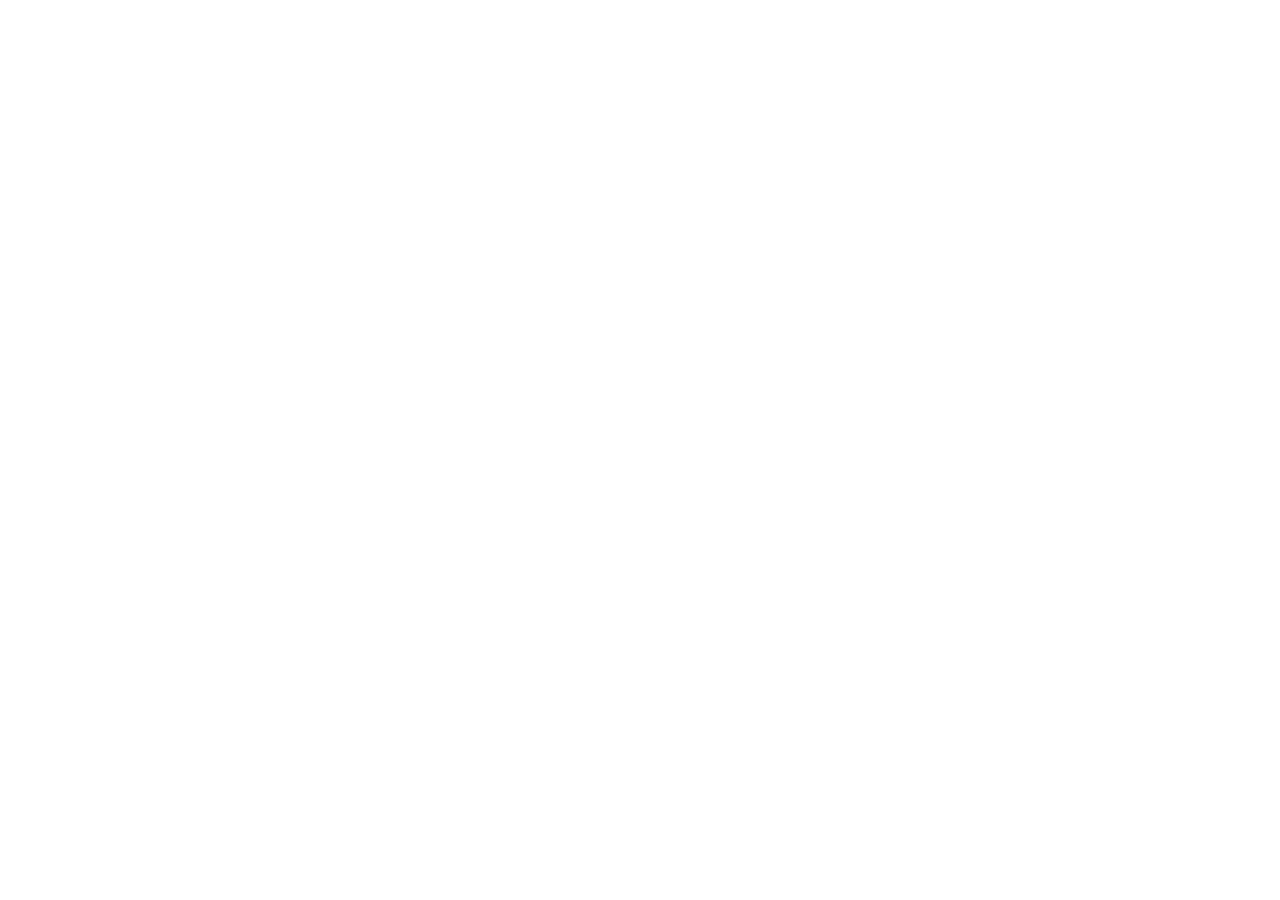
==== customers.html @ 44a77b28 "Add files via upload" ====
<!DOCTYPE html>
<html lang="id">
<head>
<meta charset="UTF-8"><meta name="viewport" content="width=device-width, initial-scale=1">
<title>Pelanggan · Ledgerine</title>
<link href="https://fonts.googleapis.com/css2?family=Inter:wght@400;500;600;700&display=swap" rel="stylesheet">
<link rel="stylesheet" href="css/app.css">
</head>
<body>
<script src="js/config.js"></script>
<script src="js/core.js"></script>
<script src="js/crud.js"></script>
<script>
crudPage({
  active:'customers.html', sheet:'Customers',
  title:'Pelanggan', subtitle:'Data pelanggan untuk auto-isi faktur & kwitansi',
  addLabel:'Tambah Pelanggan', editLabel:'Ubah Pelanggan', nameKey:'nama',
  createdMsg:'Pelanggan ditambahkan', savedMsg:'Pelanggan diperbarui',
  fields:[
    {key:'nama',label:'Nama',ph:'Nama pelanggan / perusahaan'},
    {key:'alamat',label:'Alamat',type:'textarea',ph:'Alamat lengkap'},
    {key:'telepon',label:'Telepon',ph:'08xx / 0435xx'},
    {key:'email',label:'Email',type:'email',ph:'nama@email.com'}
  ],
  columns:[
    {key:'nama',label:'Nama'},
    {key:'telepon',label:'Telepon'},
    {key:'email',label:'Email'},
    {label:'Alamat',render:r=>esc((r.alamat||'').slice(0,40))+((r.alamat||'').length>40?'…':'')}
  ],
  validate:(d)=>!d.nama?'Nama wajib diisi':null,
  beforeCreate:(d)=>{ d.createdAt=new Date().toISOString(); },
  sortBy:(a,b)=>String(a.nama).localeCompare(b.nama)
});
</script>
</body>
</html>
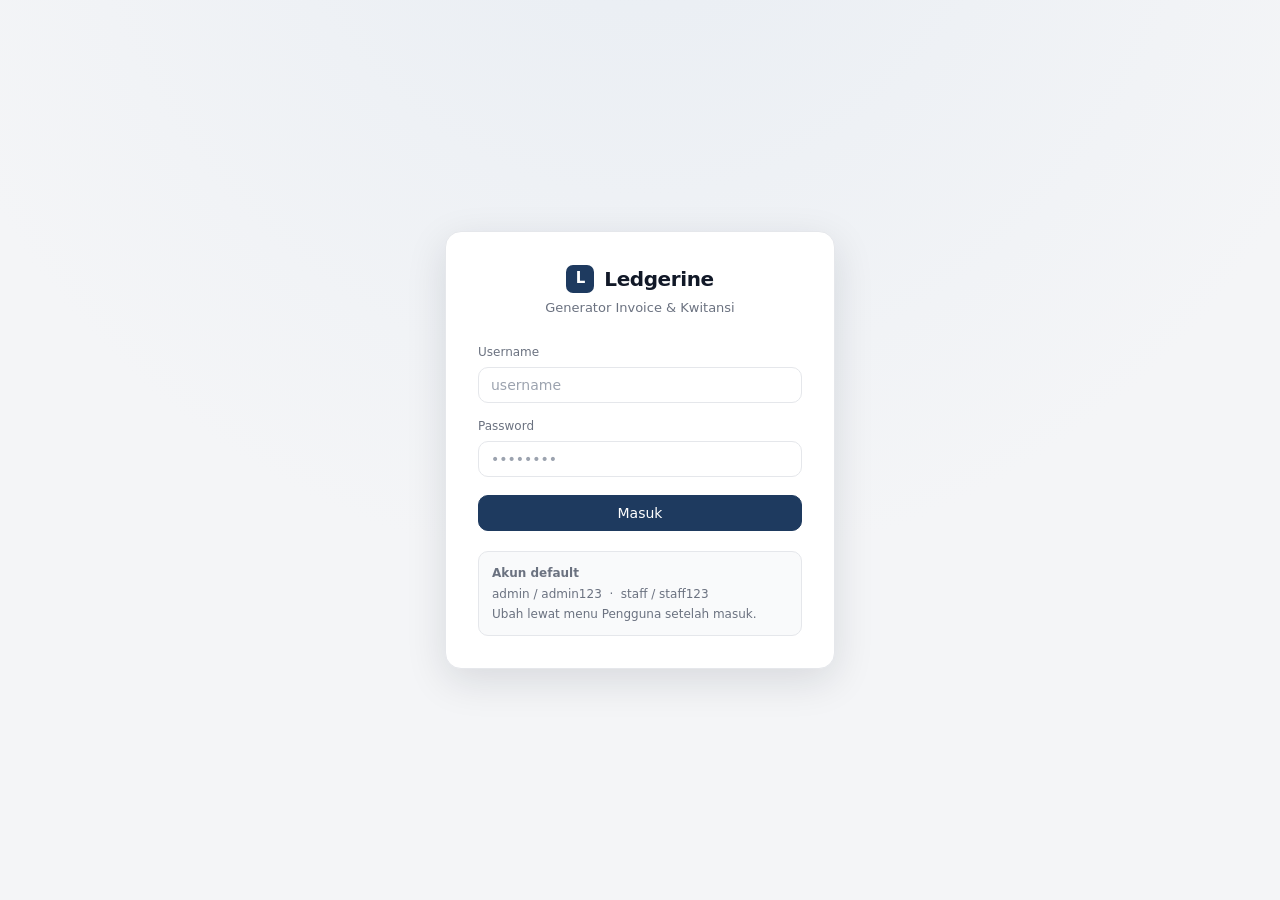
==== commit 3ce5d871: "Add files via upload" ====
--- a/customers.html
+++ b/customers.html
@@ -13,7 +13,7 @@
 <script>
 crudPage({
   active:'customers.html', sheet:'Customers',
-  title:'Pelanggan', subtitle:'Data pelanggan untuk auto-isi faktur & kwitansi',
+  title:'Pelanggan', subtitle:'Data pelanggan untuk auto-isi invoice & kwitansi',
   addLabel:'Tambah Pelanggan', editLabel:'Ubah Pelanggan', nameKey:'nama',
   createdMsg:'Pelanggan ditambahkan', savedMsg:'Pelanggan diperbarui',
   fields:[
--- a/css/app.css
+++ b/css/app.css
@@ -0,0 +1,138 @@
+/* ===== LEDGERINE Design System ===== */
+:root{
+  --bg:#F4F5F7; --surface:#FFFFFF; --border:#E5E7EB;
+  --accent:#1E3A5F; --accent-hover:#274b78;
+  --text:#111827; --text-2:#374151; --muted:#6B7280; --label:#6B7280;
+  --green:#059669; --green-bg:#ECFDF5;
+  --red:#DC2626; --red-bg:#FEF2F2;
+  --radius:10px; --t:150ms ease-out;
+  --shadow-sm:0 1px 2px rgba(16,24,40,.06);
+  --shadow:0 4px 16px rgba(16,24,40,.08);
+  --shadow-lg:0 12px 40px rgba(16,24,40,.12);
+  font-family:'Inter',system-ui,-apple-system,sans-serif;
+}
+*{box-sizing:border-box;margin:0;padding:0}
+html,body{height:100%}
+body{background:var(--bg);color:var(--text);font-size:14px;line-height:1.5;-webkit-font-smoothing:antialiased}
+a{color:inherit;text-decoration:none}
+
+h1{font-size:20px;font-weight:600;letter-spacing:-.01em}
+h2{font-size:16px;font-weight:600}
+.label{font-size:12px;font-weight:500;color:var(--label);text-transform:none;margin-bottom:6px;display:block}
+
+/* ---- Inputs ---- */
+input,select,textarea,button{font-family:inherit;font-size:14px}
+.field{width:100%;padding:9px 12px;background:var(--surface);border:1px solid var(--border);
+  border-radius:var(--radius);color:var(--text);transition:border-color var(--t),box-shadow var(--t);outline:none}
+.field:focus{border-color:var(--accent);box-shadow:0 0 0 3px rgba(30,58,95,.10)}
+.field::placeholder{color:#9CA3AF}
+textarea.field{resize:vertical;min-height:64px}
+select.field{cursor:pointer;appearance:none;
+  background-image:url("data:image/svg+xml,%3Csvg xmlns='http://www.w3.org/2000/svg' width='16' height='16' viewBox='0 0 24 24' fill='none' stroke='%236B7280' stroke-width='2'%3E%3Cpath d='M6 9l6 6 6-6'/%3E%3C/svg%3E");
+  background-repeat:no-repeat;background-position:right 10px center;padding-right:34px}
+
+/* ---- Buttons ---- */
+.btn{display:inline-flex;align-items:center;justify-content:center;gap:7px;
+  padding:9px 16px;border-radius:var(--radius);border:1px solid var(--border);
+  background:var(--surface);color:var(--text-2);font-weight:500;cursor:pointer;
+  transition:background var(--t),border-color var(--t),color var(--t),transform var(--t),box-shadow var(--t)}
+.btn:hover{background:#F9FAFB;border-color:#D1D5DB}
+.btn:active{transform:translateY(1px)}
+.btn-primary{background:var(--accent);border-color:var(--accent);color:#fff}
+.btn-primary:hover{background:var(--accent-hover);border-color:var(--accent-hover)}
+.btn-danger{color:var(--red);border-color:#FCA5A5}
+.btn-danger:hover{background:var(--red-bg)}
+.btn-sm{padding:6px 11px;font-size:13px}
+.btn-block{width:100%}
+.btn:disabled{opacity:.55;cursor:not-allowed}
+.btn-ghost{border-color:transparent;background:transparent}
+.btn-ghost:hover{background:#EEF0F3}
+
+/* ---- Badge ---- */
+.badge{display:inline-flex;align-items:center;gap:5px;padding:4px 11px;border-radius:999px;
+  font-size:12px;font-weight:600}
+.badge-green{background:var(--green-bg);color:var(--green)}
+.badge-red{background:var(--red-bg);color:var(--red)}
+.badge-role{background:#EEF2FF;color:#4338CA;text-transform:capitalize}
+
+/* ---- Card / surface ---- */
+.card{background:var(--surface);border:1px solid var(--border);border-radius:var(--radius);box-shadow:var(--shadow-sm)}
+
+/* ---- App shell ---- */
+.app{display:flex;min-height:100vh}
+.sidebar{width:230px;background:var(--surface);border-right:1px solid var(--border);
+  padding:20px 14px;display:flex;flex-direction:column;position:sticky;top:0;height:100vh}
+.brand{display:flex;align-items:center;gap:9px;font-weight:700;font-size:17px;
+  letter-spacing:-.02em;padding:4px 8px 18px}
+.brand-dot{width:22px;height:22px;border-radius:7px;background:var(--accent);
+  display:grid;place-items:center;color:#fff;font-size:13px}
+.nav{display:flex;flex-direction:column;gap:2px;flex:1}
+.nav a{display:flex;align-items:center;gap:10px;padding:9px 11px;border-radius:8px;
+  color:var(--text-2);font-weight:500;transition:background var(--t),color var(--t)}
+.nav a:hover{background:#F3F4F6}
+.nav a.active{background:#EEF2F7;color:var(--accent)}
+.nav a svg{width:17px;height:17px;flex-shrink:0}
+.nav-foot{border-top:1px solid var(--border);padding-top:14px;margin-top:8px}
+.user-chip{display:flex;align-items:center;gap:9px;padding:7px 9px;border-radius:8px}
+.avatar{width:30px;height:30px;border-radius:50%;background:var(--accent);color:#fff;
+  display:grid;place-items:center;font-size:13px;font-weight:600;flex-shrink:0}
+.user-chip .meta{min-width:0}
+.user-chip .nm{font-size:13px;font-weight:600;white-space:nowrap;overflow:hidden;text-overflow:ellipsis}
+.user-chip .rl{font-size:11px;color:var(--muted)}
+
+.main{flex:1;min-width:0;display:flex;flex-direction:column}
+.topbar{height:60px;border-bottom:1px solid var(--border);background:var(--surface);
+  display:flex;align-items:center;justify-content:space-between;padding:0 26px;position:sticky;top:0;z-index:5}
+.content{padding:26px;flex:1}
+.page-head{display:flex;align-items:center;justify-content:space-between;margin-bottom:20px}
+.page-head .sub{color:var(--muted);font-size:13px;margin-top:2px}
+
+/* ---- Table ---- */
+.table-wrap{overflow-x:auto;border:1px solid var(--border);border-radius:var(--radius);background:var(--surface)}
+table.data{width:100%;border-collapse:collapse;font-size:13.5px}
+table.data th{text-align:left;padding:11px 14px;background:#FafBfC;color:var(--muted);
+  font-weight:600;font-size:12px;border-bottom:1px solid var(--border);white-space:nowrap}
+table.data td{padding:11px 14px;border-bottom:1px solid var(--border);color:var(--text-2)}
+table.data tr:last-child td{border-bottom:none}
+table.data tbody tr{transition:background var(--t)}
+table.data tbody tr:hover{background:#FafBfC}
+.row-actions{display:flex;gap:6px;justify-content:flex-end}
+
+/* ---- Modal ---- */
+.overlay{position:fixed;inset:0;background:rgba(17,24,39,.45);display:none;
+  align-items:center;justify-content:center;z-index:50;padding:20px;backdrop-filter:blur(2px)}
+.overlay.show{display:flex}
+.modal{background:var(--surface);border-radius:14px;box-shadow:var(--shadow-lg);
+  width:100%;max-width:460px;max-height:90vh;overflow:auto}
+.modal-head{padding:18px 20px;border-bottom:1px solid var(--border);display:flex;
+  align-items:center;justify-content:space-between}
+.modal-body{padding:20px;display:flex;flex-direction:column;gap:14px}
+.modal-foot{padding:16px 20px;border-top:1px solid var(--border);display:flex;gap:10px;justify-content:flex-end}
+
+/* ---- Toast ---- */
+.toast-wrap{position:fixed;bottom:24px;right:24px;display:flex;flex-direction:column;gap:10px;z-index:100}
+.toast{background:var(--text);color:#fff;padding:12px 16px;border-radius:10px;font-size:13.5px;
+  box-shadow:var(--shadow-lg);display:flex;align-items:center;gap:9px;
+  animation:slideIn .18s ease-out;max-width:340px}
+.toast.ok{background:#065F46}
+.toast.err{background:#991B1B}
+@keyframes slideIn{from{opacity:0;transform:translateY(8px)}to{opacity:1;transform:none}}
+
+/* ---- Empty / loading ---- */
+.empty{text-align:center;padding:56px 20px;color:var(--muted)}
+.empty svg{width:40px;height:40px;margin-bottom:12px;opacity:.4}
+.spinner{width:18px;height:18px;border:2px solid rgba(255,255,255,.35);border-top-color:#fff;
+  border-radius:50%;animation:spin .6s linear infinite;display:inline-block}
+.spinner.dark{border-color:rgba(30,58,95,.25);border-top-color:var(--accent)}
+@keyframes spin{to{transform:rotate(360deg)}}
+.center-load{display:grid;place-items:center;min-height:200px}
+
+.grid-2{display:grid;grid-template-columns:1fr 1fr;gap:14px}
+.mt-2{margin-top:8px}.mt-4{margin-top:16px}
+.flex{display:flex}.gap{gap:10px}.between{justify-content:space-between}.items-center{align-items:center}
+.muted{color:var(--muted)}.right{text-align:right}.mono{font-variant-numeric:tabular-nums}
+
+@media(max-width:900px){
+  .sidebar{display:none}
+  .grid-2{grid-template-columns:1fr}
+}
